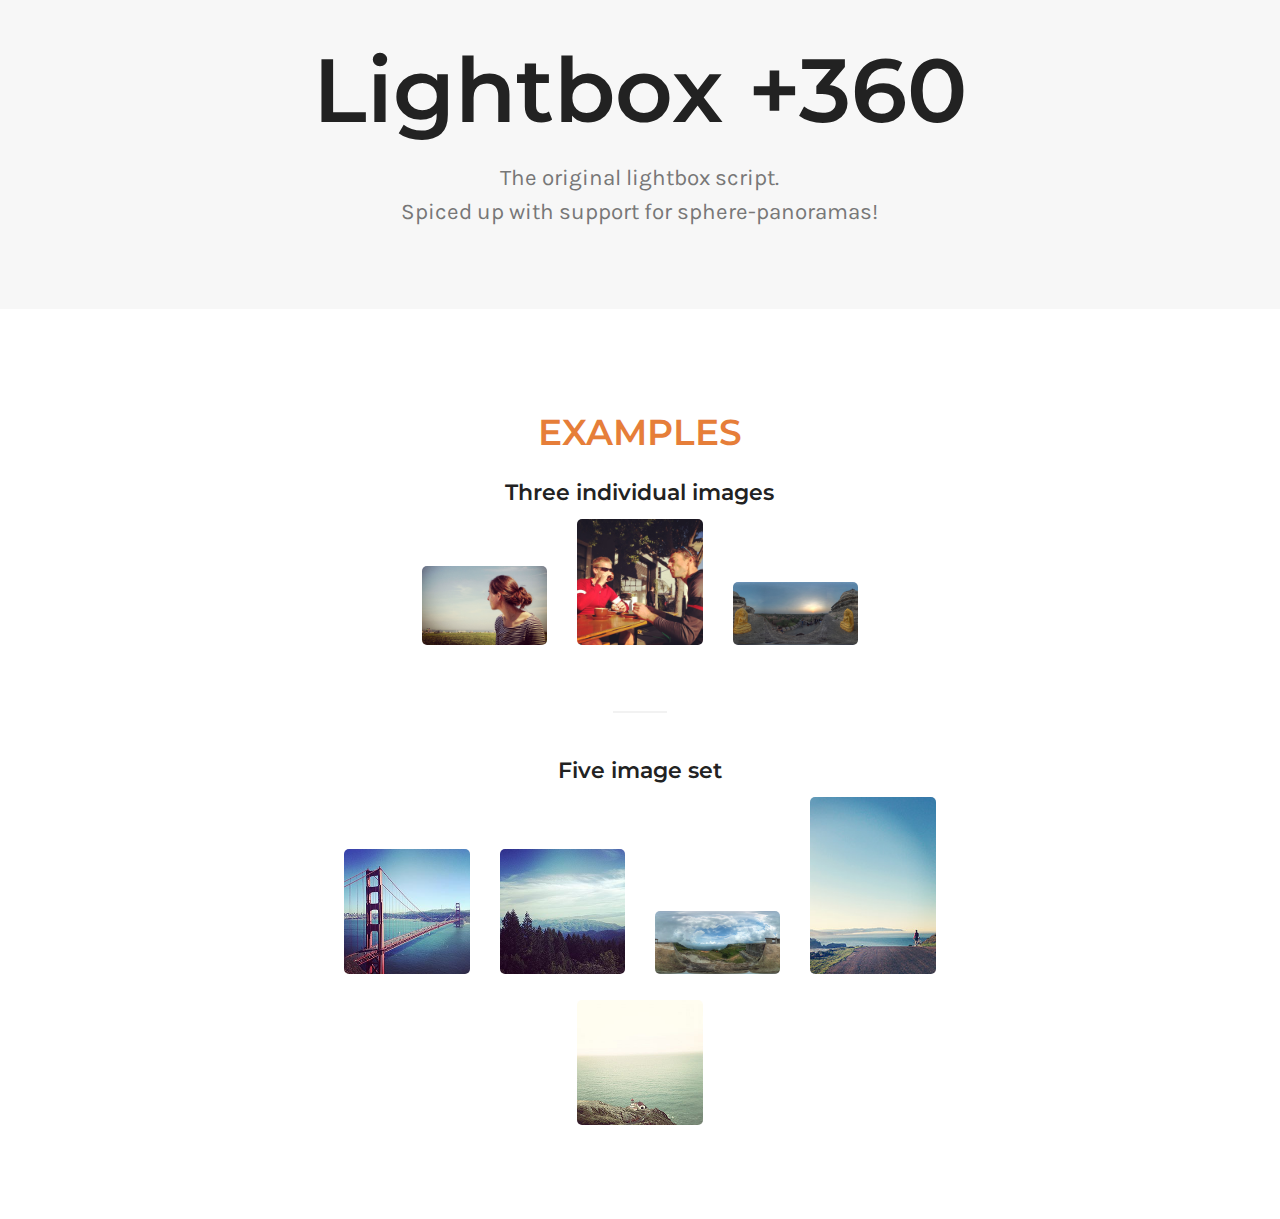
==== test.html @ b04101b5 "fix iOS texture, add test.html" ====
<!DOCTYPE html>
<html lang="en-us">
<head>
	<meta charset="utf-8">

	<title>Lightbox +360</title>

	<meta name="description" lang="en" content="Lightbox is a script used to overlay images on the current page. It's a snap to setup and works on all modern browsers."/>
	<meta name="author" content="Lokesh Dhakar">
	<meta name="viewport" content="width=device-width, initial-scale=1">

	<link rel="shortcut icon" href="img/demopage/favicon.png">
	<link rel="stylesheet" href="http://fonts.googleapis.com/css?family=Karla%7CMontserrat">
	<link rel="stylesheet" href="css/screen.css">
	<link rel="stylesheet" href="css/lightbox.css">

</head>
<body>

	<header>
		<div class="container">
			<h1 class="logo">Lightbox +360</h1>
			<p class="lead">
				The original lightbox script.<br />Spiced up with support for sphere-panoramas!
			</p>
		</div>
	</header>

	<section id="examples" class="examples-section">
		<div class="container">
			<h2>Examples</h2>
			<h3>Three individual images</h3>
			<div class="image-row">
				<a class="example-image-link" href="img/demopage/image-1.jpg" data-lightbox="example-1"><img class="example-image" src="img/demopage/image-1.jpg" alt="image-1" /></a>
				<a class="example-image-link" href="img/demopage/image-2.jpg" data-lightbox="example-2" data-title="Optional caption."><img class="example-image" src="img/demopage/image-2.jpg" alt="image-1"/></a>
				<a class="example-image-link" href="img/demopage/2015-04-21_06-07-51_R0010636-hdr-sph.jpg" data-lightbox="example-3" data-title="360° sphere-panorama" pano-type="sphere"><img class="example-image" src="img/demopage/2015-04-21_06-07-51_R0010636-hdr-sph.jpg" alt="2015-04-21_06-07-51_R0010636-hdr-sph"/></a>
			</div>

			<hr />

			<h3 style="clear: both;">Five image set</h3>

			<div class="image-row">
				<div class="image-set">
					<a class="example-image-link" href="img/demopage/image-3.jpg" data-lightbox="example-set" data-title="Click the right half of the image to move forward."><img class="example-image" src="img/demopage/thumb-3.jpg" alt=""/></a>
					<a class="example-image-link" href="img/demopage/image-4.jpg" data-lightbox="example-set" data-title="Or press the right arrow on your keyboard."><img class="example-image" src="img/demopage/thumb-4.jpg" alt="" /></a>
					<a class="example-image-link" href="img/demopage/2015-05-08_11-23-22_R0010751-sph-hdr.jpg" data-lightbox="example-set" data-title="You can view around with mouse-drag" pano-type="sphere"><img class="example-image" src="img/demopage/2015-05-08_11-23-22_R0010751-sph-hdr.jpg" alt="2015-05-08_11-23-22_R0010751-sph-hdr"/></a>
					<a class="example-image-link" href="img/demopage/image-5.jpg" data-lightbox="example-set" data-title="The next image in the set is preloaded as you're viewing."><img class="example-image" src="img/demopage/thumb-5.jpg" alt="" /></a>
					<a class="example-image-link" href="img/demopage/image-6.jpg" data-lightbox="example-set" data-title="Click anywhere outside the image or the X to the right to close."><img class="example-image" src="img/demopage/thumb-6.jpg" alt="" /></a>
				</div>
			</div>
		</div>
	</section>





	<script src="js/jquery-1.11.0.min.js"></script>
	<script src="js/lightbox.js"></script>
	
	<script src="js/gl-matrix.js"></script>
	
	<script src="pano/pano.js"></script>
	<script src="pano/sphere.js"></script>	
	<script src="pano/shader_loader.js"></script>
	<script src="pano/file_loader.js"> </script>
	<script src="pano/texture_loader.js"> </script>
	<script src="pano/input_handler.js"> </script>
	<script src="pano/fullscreen.js"></script>
	
</body>
</html>
---- css/screen.css ----
article,aside,details,figcaption,figure,footer,header,hgroup,main,nav,section,summary{display:block}audio,canvas,video{display:inline-block}audio:not([controls]){display:none;height:0}[hidden]{display:none}html{background:#fff;color:#000;font-family:sans-serif;-ms-text-size-adjust:100%;-webkit-text-size-adjust:100%}body{margin:0}a:focus{outline:thin dotted}a:active,a:hover{outline:0}h1{font-size:2em;margin:0.67em 0}abbr[title]{border-bottom:1px dotted}b,strong{font-weight:bold}dfn{font-style:italic}hr{-moz-box-sizing:content-box;box-sizing:content-box;height:0}mark{background:#ff0;color:#000}code,kbd,pre,samp{font-family:monospace,serif;font-size:1em}pre{white-space:pre-wrap}q{quotes:"\201C" "\201D" "\2018" "\2019"}small{font-size:80%}sub,sup{font-size:75%;line-height:0;position:relative;vertical-align:baseline}sup{top:-0.5em}sub{bottom:-0.25em}img{border:0}svg:not(:root){overflow:hidden}figure{margin:0}fieldset{border:1px solid silver;margin:0 2px;padding:0.35em 0.625em 0.75em}legend{border:0;padding:0}button,input,select,textarea{font-family:inherit;font-size:100%;margin:0}button,input{line-height:normal}button,select{text-transform:none}button,html input[type='button'],input[type='reset'],input[type='submit']{-webkit-appearance:button;cursor:pointer}button[disabled],html input[disabled]{cursor:default}input[type='checkbox'],input[type='radio']{box-sizing:border-box;padding:0}input[type='search']{-webkit-appearance:textfield;-moz-box-sizing:content-box;-webkit-box-sizing:content-box;box-sizing:content-box}input[type='search']::-webkit-search-cancel-button,input[type='search']::-webkit-search-decoration{-webkit-appearance:none}button::-moz-focus-inner,input::-moz-focus-inner{border:0;padding:0}textarea{overflow:auto;vertical-align:top}table{border-collapse:collapse;border-spacing:0}html{font:100%/1.5 "Karla","lucida grande",sans-serif,sans-serif;font-weight:400}@media (min-width: 40rem){html{font-size:106%}}@media (min-width: 64rem){html{font-size:112%}}body{color:#777;background-color:#fff}h1,h2,h3,h4,h5{color:#222;line-height:1.2em;font-family:"Montserrat","Helvetica",sans-serif;font-weight:600}h1{font-size:3.5rem;margin:0 0 0.2em 0}@media (min-width: 40rem){h1{font-size:4.5rem}}@media (min-width: 64rem){h1{font-size:5rem}}h2{color:#e67e39;margin-bottom:1.5rem;font-size:1.5rem;text-transform:uppercase}@media (min-width: 40rem){h2{font-size:2rem}}h3{font-size:1.2rem;margin-bottom:0.5rem}blockquote{margin:0}blockquote p{color:#bbb;font-style:italic;margin-bottom:1.5rem}cite{color:#bbb}p{margin:0 auto 2em auto;text-align:left}.lead{max-width:45rem;font-size:1.25rem}ol{list-style-type:decimal}ul,ol{margin:0 0 1.25em 0}li{margin-bottom:2em}li.last-list-item{border-bottom:none}dt{font-weight:bold}dd{margin-bottom:1.625em}strong{font-weight:bold}i{font-style:italic}em{font-style:normal}a{color:#4ae;text-decoration:none}a:hover{text-decoration:underline}::-moz-selection,::selection{background:#e67e39;color:#fff}.sub-point{display:block;font-size:0.75rem}*,*:before,*:after{-webkit-box-sizing:border-box;-moz-box-sizing:border-box;box-sizing:border-box}body{margin:0;padding:0;background:#fff}section{border-top:2px solid #f2f2f2;text-align:center;padding:2rem 0}section:first-of-type{border-top:none}@media (min-width: 40rem){section{padding:4rem 0}}.container{margin:0 auto;max-width:40rem;width:90%}.row{*zoom:1}.row:after{content:"";display:table;clear:both}header{padding:2rem 0;background-color:#f7f7f7;text-align:center}header p{text-align:center}.example-image-link{display:inline-block;padding:4px;margin:0 0.5rem 1rem 0.5rem;background-color:#fff;line-height:0;-webkit-transition:background-color 0.1s ease-out;-moz-transition:background-color 0.1s ease-out;-o-transition:background-color 0.1s ease-out;transition:background-color 0.1s ease-out;-webkit-border-radius:6px;-moz-border-radius:6px;-ms-border-radius:6px;-o-border-radius:6px;border-radius:6px}.example-image-link:hover{background-color:#4ae}.example-image{width:7rem;-webkit-border-radius:5px;-moz-border-radius:5px;-ms-border-radius:5px;-o-border-radius:5px;border-radius:5px}.how-to-use-section p,.how-to-use-section ol,.how-to-use-section ul,.how-to-use-section pre{text-align:left}fieldset{border:none}.donate-button{width:100%}@media (min-width: 40rem){.donate-button{width:auto}}footer{padding:2rem 0;background-color:#f7f7f7;text-align:center}footer p{text-align:center}footer .button{margin-top:0.5rem}.sharing-section{position:fixed;z-index:10;top:20px;right:0}code{color:#777;background-color:#f2f2f2;-webkit-border-radius:6px;-moz-border-radius:6px;-ms-border-radius:6px;-o-border-radius:6px;border-radius:6px;font-family:Consolas,Courier,monospace;font-size:0.9rem;padding:0.1rem 0.3rem;position:relative;top:-1px}pre{background-color:#f2f2f2;-webkit-border-radius:6px;-moz-border-radius:6px;-ms-border-radius:6px;-o-border-radius:6px;border-radius:6px;padding:0 0.5rem 0.1rem 0.5rem}pre code{padding:0;font-size:0.7rem;border:none}.column{margin-bottom:1.5rem}@media (min-width: 40rem){.column{float:left;margin:0;padding-left:1rem;padding-right:1rem}.column.full{width:100%}.column.two-thirds{width:66.7%}.column.half{width:50%}.column.third{width:33.3%}.column.fourth{width:24.95%}.column.flow-opposite{float:right}}ul{margin:0;text-align:left}@media (min-width: 40rem){ul{display:inline-block}}.button{display:block;padding:0.7rem 2rem;margin-bottom:0.5rem;border:none;color:#fff;background-color:#4ae;font-size:1.2rem;font-weight:bold;text-transform:uppercase;-webkit-border-radius:6px;-moz-border-radius:6px;-ms-border-radius:6px;-o-border-radius:6px;border-radius:6px;vertical-align:middle;white-space:nowrap}.button:hover{background:#1595ea;text-decoration:none}@media (min-width: 40rem){.button{display:inline-block;margin:0 0.25rem}}.button-minor{padding:0.35rem 1rem;border:2px solid #4ae;color:#4ae;background-color:transparent;font-size:0.8rem}.button-minor:hover{color:#fff}hr{border:0;border-top:2px solid #f2f2f2;margin:2rem auto;width:3rem}@media (min-width: 40rem){hr{margin:2.5rem auto}}
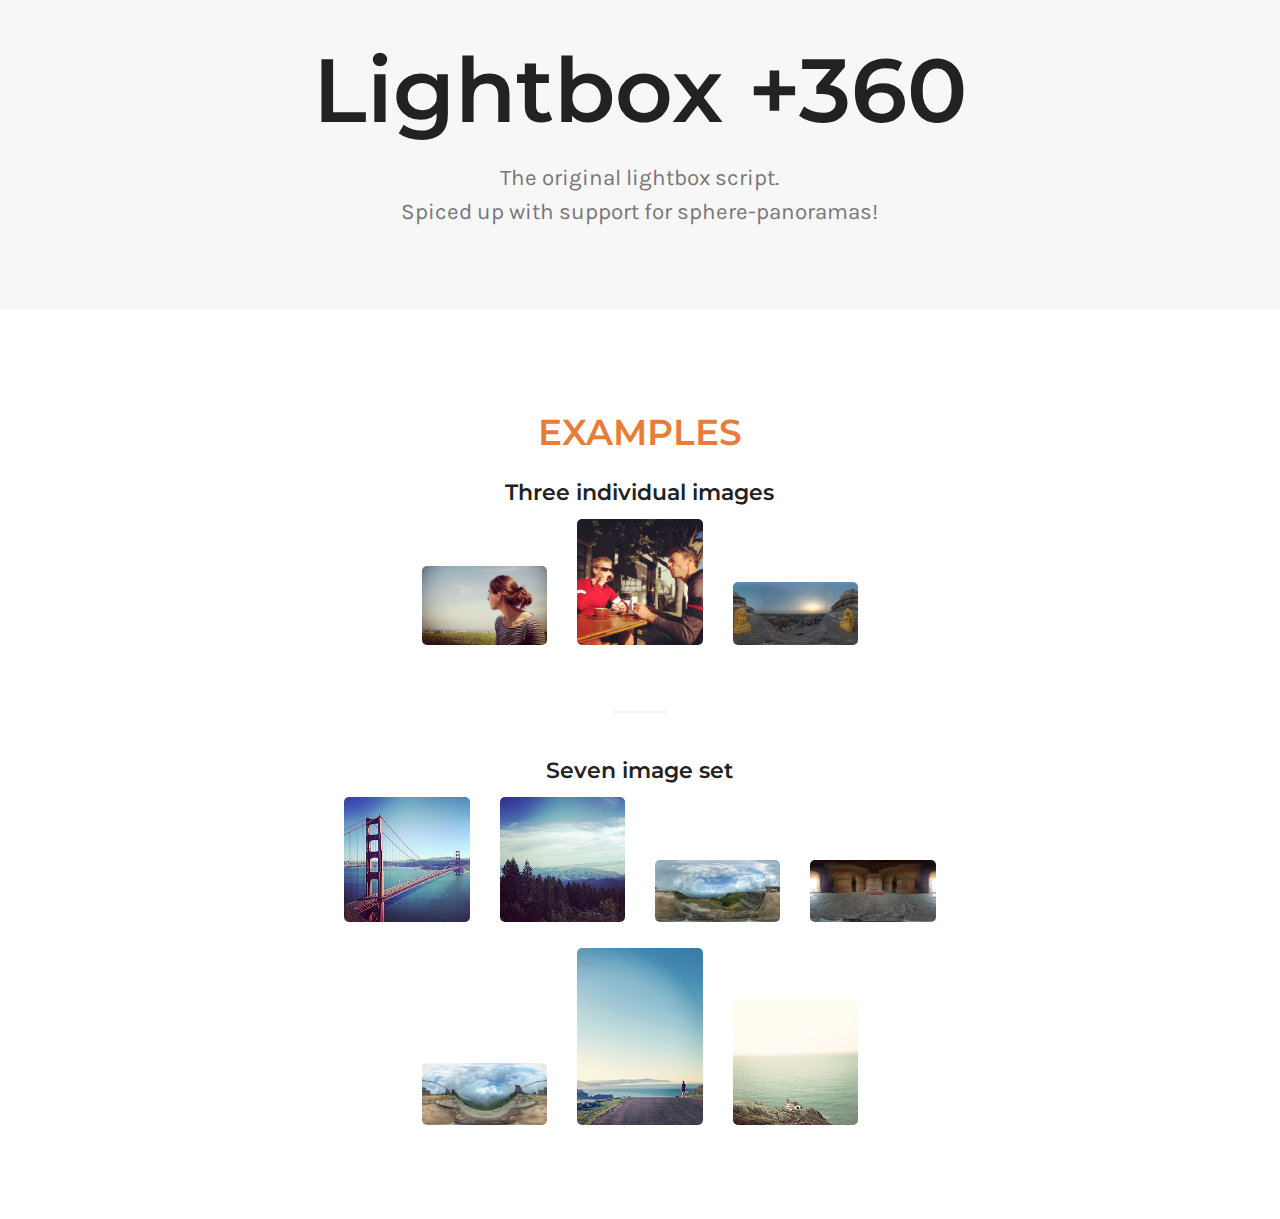
==== commit ceac49cc: "zoom-input, pano-size via html" ====
--- a/test.html
+++ b/test.html
@@ -38,13 +38,15 @@
 
 			<hr />
 
-			<h3 style="clear: both;">Five image set</h3>
+			<h3 style="clear: both;">Seven image set</h3>
 
 			<div class="image-row">
 				<div class="image-set">
 					<a class="example-image-link" href="img/demopage/image-3.jpg" data-lightbox="example-set" data-title="Click the right half of the image to move forward."><img class="example-image" src="img/demopage/thumb-3.jpg" alt=""/></a>
 					<a class="example-image-link" href="img/demopage/image-4.jpg" data-lightbox="example-set" data-title="Or press the right arrow on your keyboard."><img class="example-image" src="img/demopage/thumb-4.jpg" alt="" /></a>
-					<a class="example-image-link" href="img/demopage/2015-05-08_11-23-22_R0010751-sph-hdr.jpg" data-lightbox="example-set" data-title="You can view around with mouse-drag" pano-type="sphere"><img class="example-image" src="img/demopage/2015-05-08_11-23-22_R0010751-sph-hdr.jpg" alt="2015-05-08_11-23-22_R0010751-sph-hdr"/></a>
+					<a class="example-image-link" href="img/demopage/2015-05-08_11-23-22_R0010751-sph-hdr.jpg" data-lightbox="example-set" data-title="You can view around with mouse or touch" pano-type="sphere"><img class="example-image" src="img/demopage/2015-05-08_11-23-22_R0010751-sph-hdr.jpg" alt="2015-05-08_11-23-22_R0010751-sph-hdr"/></a>
+					<a class="example-image-link" href="img/demopage/2015-04-21_17-44-50_R0010641-sph-hdr.jpg" data-lightbox="example-set" data-title="Uper right icon resizes to full window" pano-type="sphere"><img class="example-image" src="img/demopage/2015-04-21_17-44-50_R0010641-sph-hdr.jpg" alt="2015-04-21_17-44-50_R0010641-sph-hdr"/></a>
+					<a class="example-image-link" href="img/demopage/2015-05-08_11-34-38_R0010757-sph-hdr.jpg" data-lightbox="example-set" data-title="You can set individual size for each panorama" pano-type="sphere" pano-width="1024" pano-height="768"><img class="example-image" src="img/demopage/2015-05-08_11-34-38_R0010757-sph-hdr.jpg" alt="2015-05-08_11-34-38_R0010757-sph-hdr"/></a>
 					<a class="example-image-link" href="img/demopage/image-5.jpg" data-lightbox="example-set" data-title="The next image in the set is preloaded as you're viewing."><img class="example-image" src="img/demopage/thumb-5.jpg" alt="" /></a>
 					<a class="example-image-link" href="img/demopage/image-6.jpg" data-lightbox="example-set" data-title="Click anywhere outside the image or the X to the right to close."><img class="example-image" src="img/demopage/thumb-6.jpg" alt="" /></a>
 				</div>
@@ -67,7 +69,6 @@
 	<script src="pano/file_loader.js"> </script>
 	<script src="pano/texture_loader.js"> </script>
 	<script src="pano/input_handler.js"> </script>
-	<script src="pano/fullscreen.js"></script>
 	
 </body>
 </html>
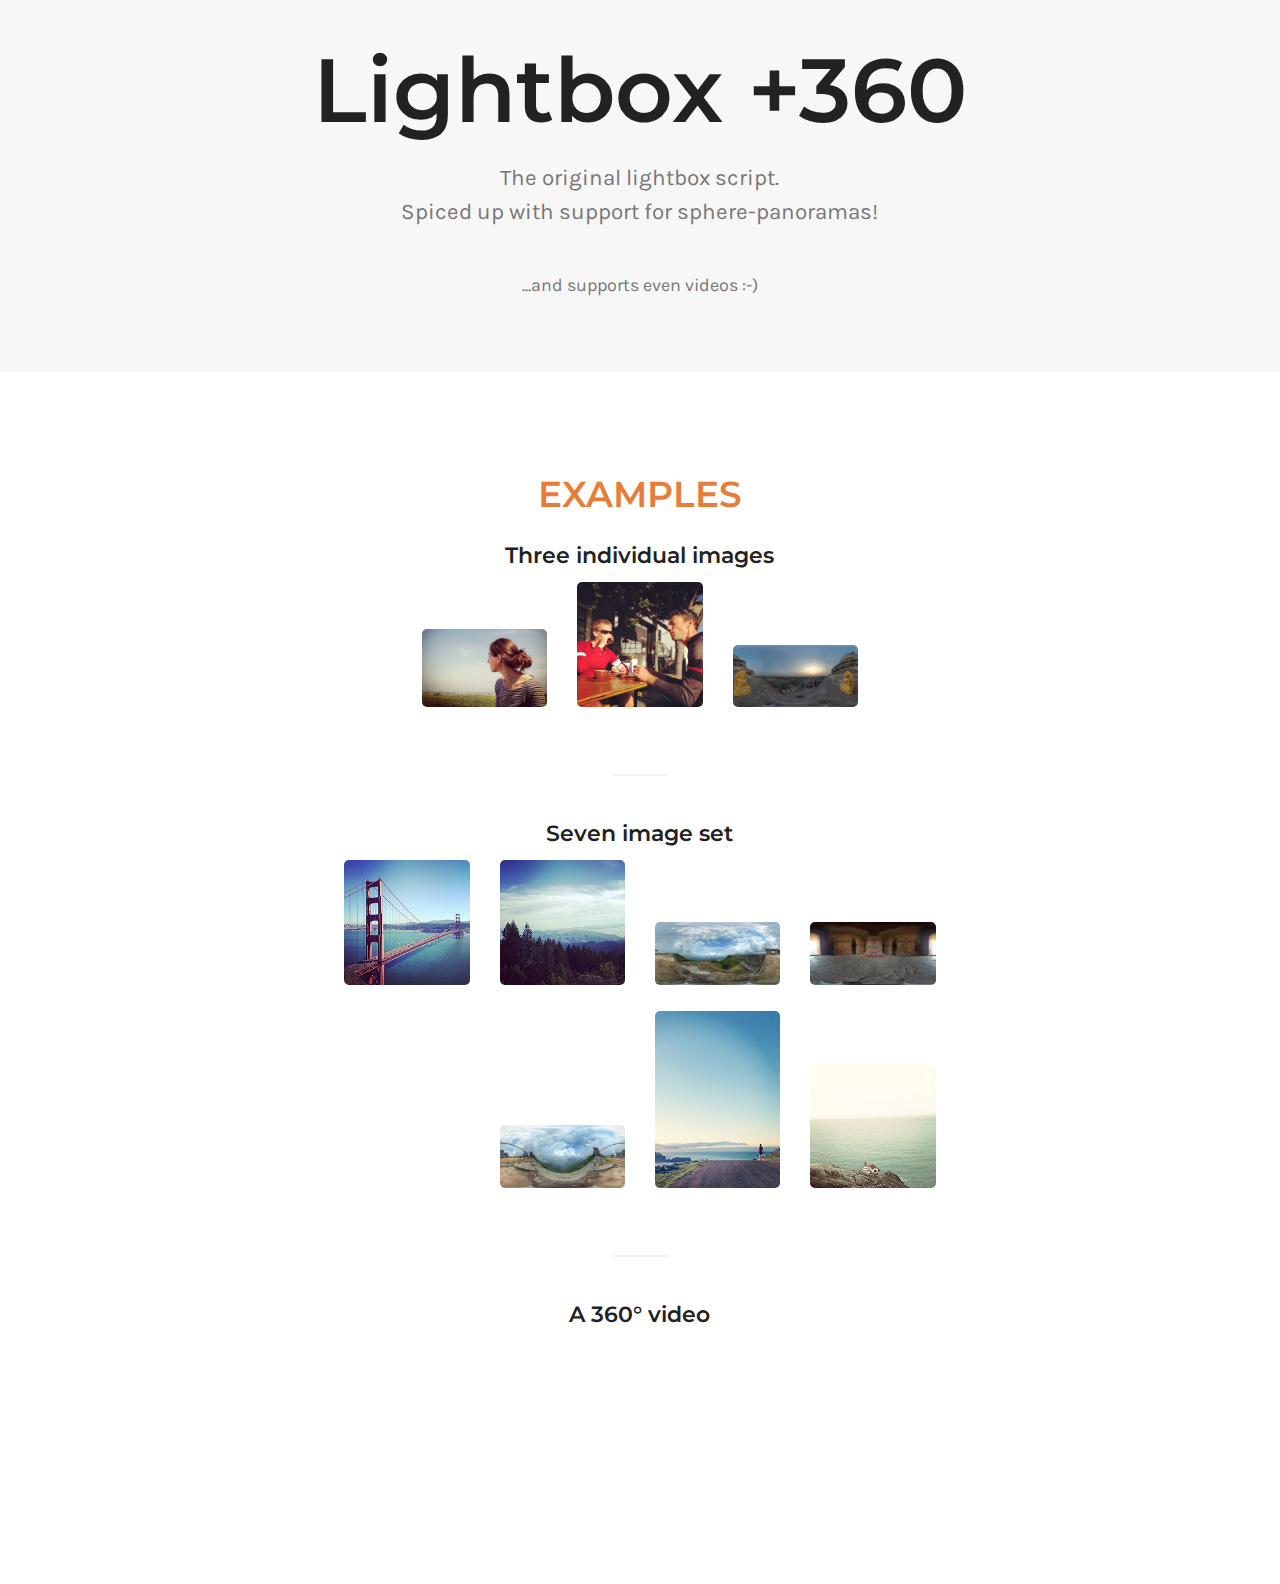
==== commit 5879370d: "video support" ====
--- a/test.html
+++ b/test.html
@@ -21,7 +21,10 @@
 		<div class="container">
 			<h1 class="logo">Lightbox +360</h1>
 			<p class="lead">
-				The original lightbox script.<br />Spiced up with support for sphere-panoramas!
+				The original lightbox script.<br />Spiced up with support for sphere-panoramas!</br>
+			</p>
+			<p>
+				...and supports even videos :-)
 			</p>
 		</div>
 	</header>
@@ -34,6 +37,7 @@
 				<a class="example-image-link" href="img/demopage/image-1.jpg" data-lightbox="example-1"><img class="example-image" src="img/demopage/image-1.jpg" alt="image-1" /></a>
 				<a class="example-image-link" href="img/demopage/image-2.jpg" data-lightbox="example-2" data-title="Optional caption."><img class="example-image" src="img/demopage/image-2.jpg" alt="image-1"/></a>
 				<a class="example-image-link" href="img/demopage/2015-04-21_06-07-51_R0010636-hdr-sph.jpg" data-lightbox="example-3" data-title="360° sphere-panorama" pano-type="sphere"><img class="example-image" src="img/demopage/2015-04-21_06-07-51_R0010636-hdr-sph.jpg" alt="2015-04-21_06-07-51_R0010636-hdr-sph"/></a>
+				
 			</div>
 
 			<hr />
@@ -46,11 +50,20 @@
 					<a class="example-image-link" href="img/demopage/image-4.jpg" data-lightbox="example-set" data-title="Or press the right arrow on your keyboard."><img class="example-image" src="img/demopage/thumb-4.jpg" alt="" /></a>
 					<a class="example-image-link" href="img/demopage/2015-05-08_11-23-22_R0010751-sph-hdr.jpg" data-lightbox="example-set" data-title="You can view around with mouse or touch" pano-type="sphere"><img class="example-image" src="img/demopage/2015-05-08_11-23-22_R0010751-sph-hdr.jpg" alt="2015-05-08_11-23-22_R0010751-sph-hdr"/></a>
 					<a class="example-image-link" href="img/demopage/2015-04-21_17-44-50_R0010641-sph-hdr.jpg" data-lightbox="example-set" data-title="Uper right icon resizes to full window" pano-type="sphere"><img class="example-image" src="img/demopage/2015-04-21_17-44-50_R0010641-sph-hdr.jpg" alt="2015-04-21_17-44-50_R0010641-sph-hdr"/></a>
+					
+
+			<a class="example-image-link" href="video/video.mp4" data-lightbox="example-set" data-title="360° video" pano-type="sphere-video"><video class="example-image" src="video/video.mp4" /></a>
+					
 					<a class="example-image-link" href="img/demopage/2015-05-08_11-34-38_R0010757-sph-hdr.jpg" data-lightbox="example-set" data-title="You can set individual size for each panorama" pano-type="sphere" pano-width="1024" pano-height="768"><img class="example-image" src="img/demopage/2015-05-08_11-34-38_R0010757-sph-hdr.jpg" alt="2015-05-08_11-34-38_R0010757-sph-hdr"/></a>
 					<a class="example-image-link" href="img/demopage/image-5.jpg" data-lightbox="example-set" data-title="The next image in the set is preloaded as you're viewing."><img class="example-image" src="img/demopage/thumb-5.jpg" alt="" /></a>
 					<a class="example-image-link" href="img/demopage/image-6.jpg" data-lightbox="example-set" data-title="Click anywhere outside the image or the X to the right to close."><img class="example-image" src="img/demopage/thumb-6.jpg" alt="" /></a>
 				</div>
 			</div>
+			
+			<hr />
+			
+			<h3 style="clear: both;">A 360° video</h3>
+			<a class="example-image-link" href="video/video.mp4" data-lightbox="example-video" data-title="360° video" pano-type="sphere-video"><video id="video" class="example-image" src="video/video.mp4" /></a>
 		</div>
 	</section>
 
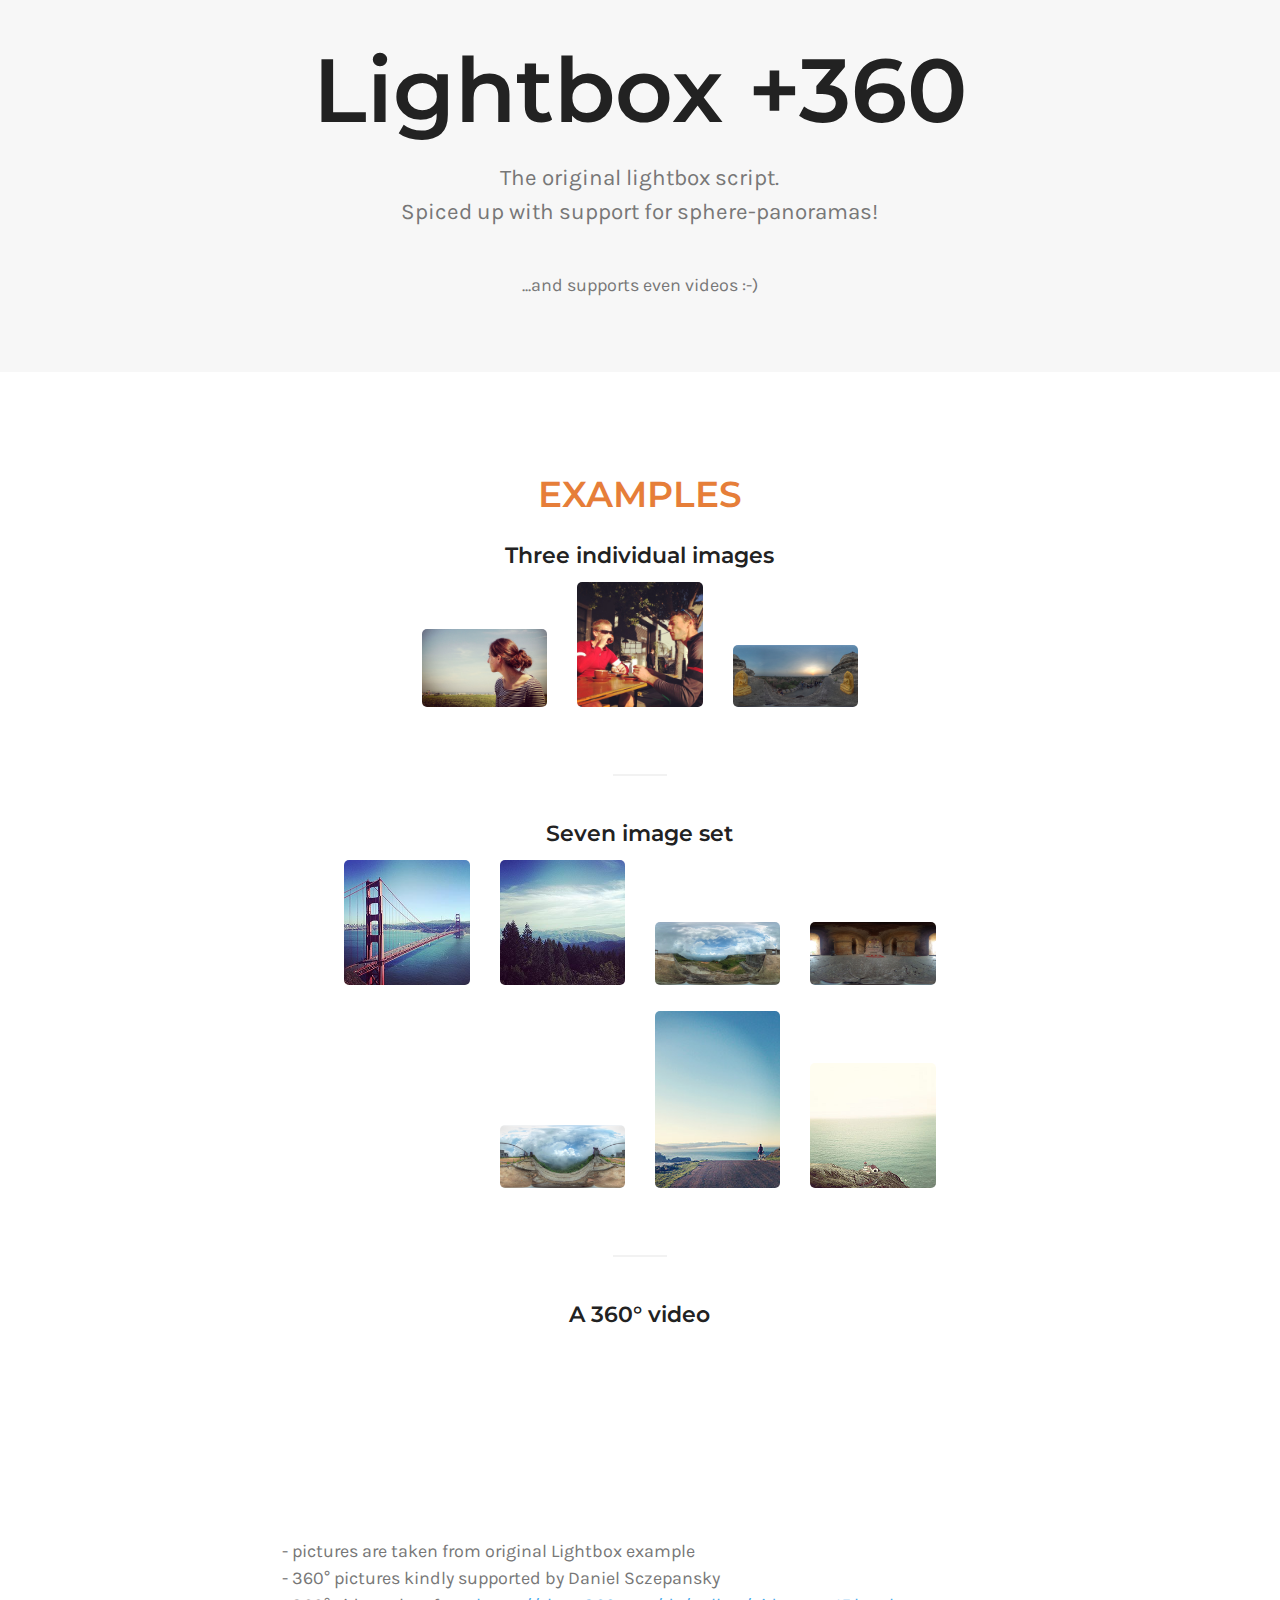
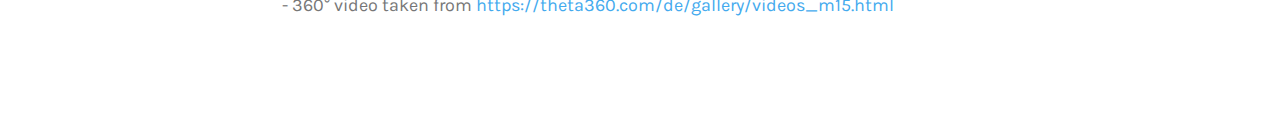
==== commit 8dafa329: "added photo credits" ====
--- a/test.html
+++ b/test.html
@@ -65,6 +65,13 @@
 			<h3 style="clear: both;">A 360° video</h3>
 			<a class="example-image-link" href="video/video.mp4" data-lightbox="example-video" data-title="360° video" pano-type="sphere-video"><video id="video" class="example-image" src="video/video.mp4" /></a>
 		</div>
+		<div class="container">
+			<p></br>
+				- pictures are taken from original Lightbox example</br>
+				- 360° pictures kindly supported by Daniel Sczepansky</br>
+				- 360° video taken from <a href="https://theta360.com/de/gallery/videos_m15.html">https://theta360.com/de/gallery/videos_m15.html</a>
+			</p>
+		</div>
 	</section>
 
 
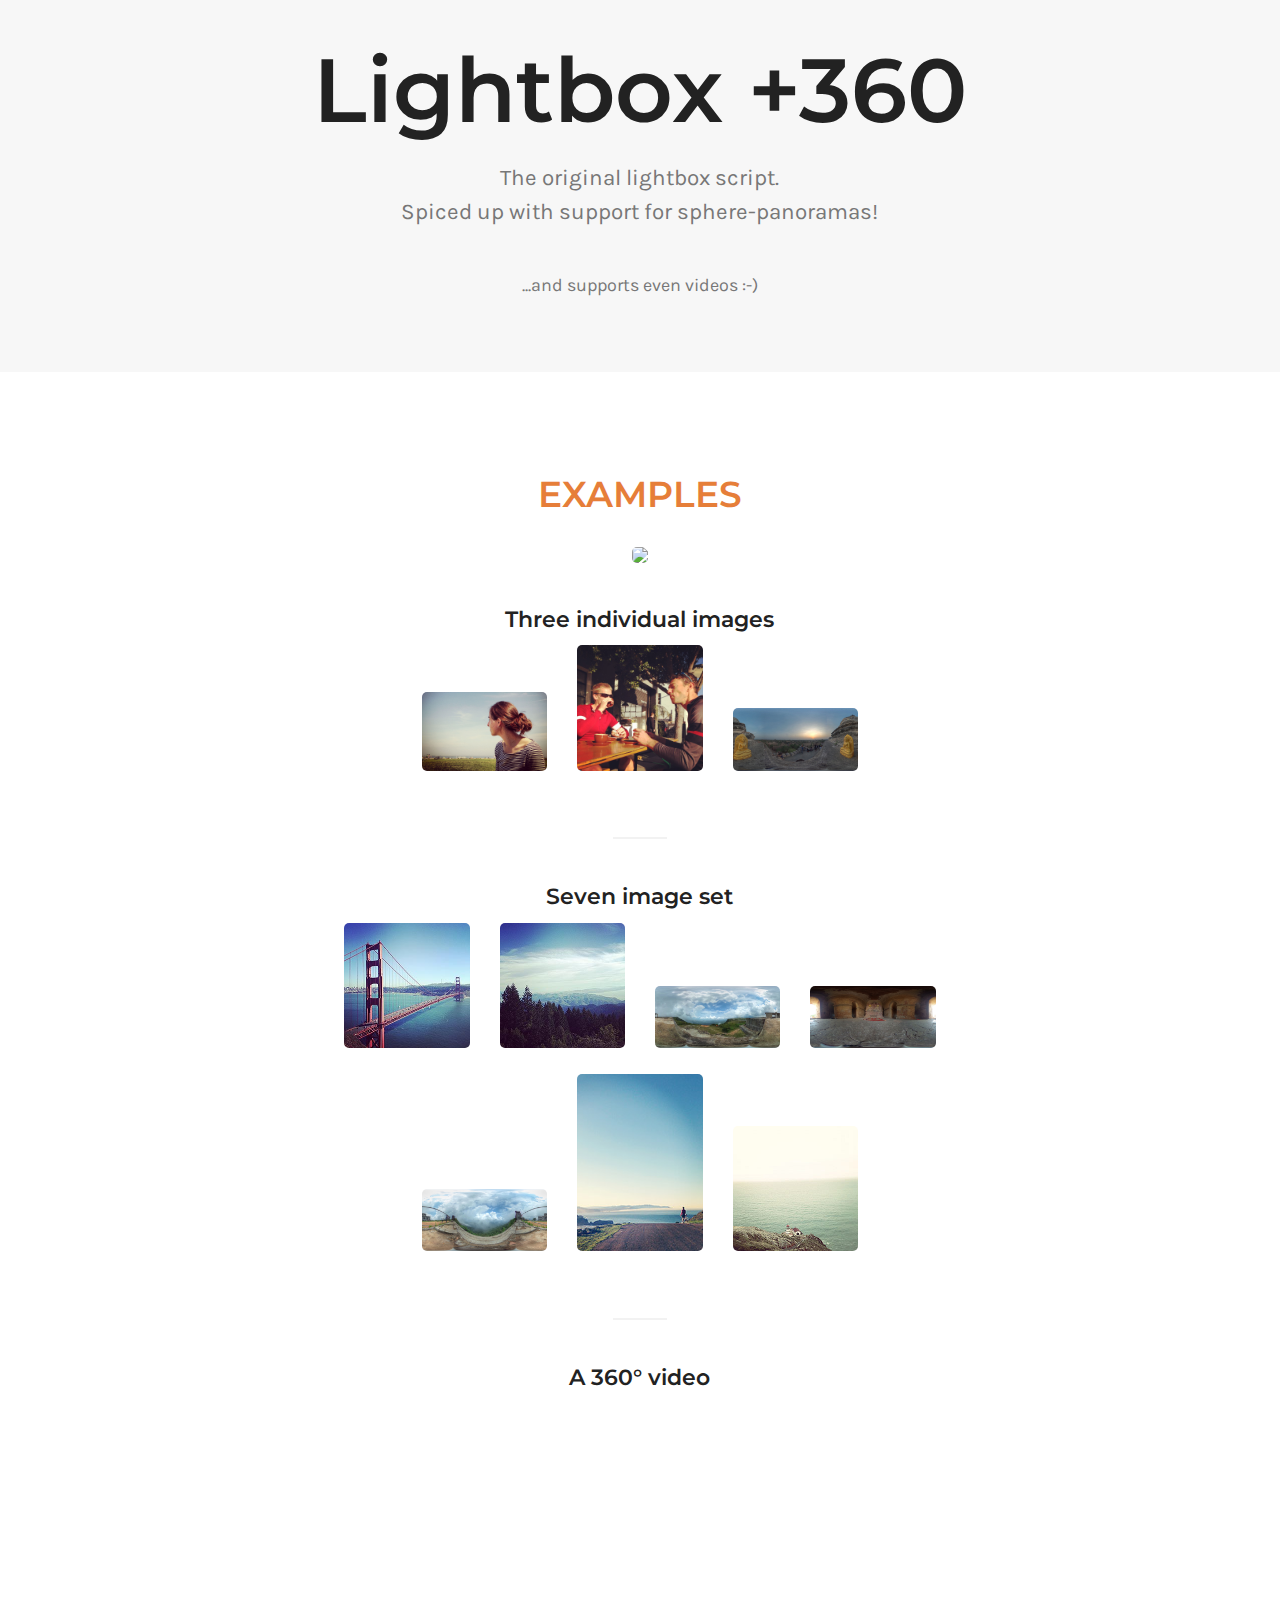
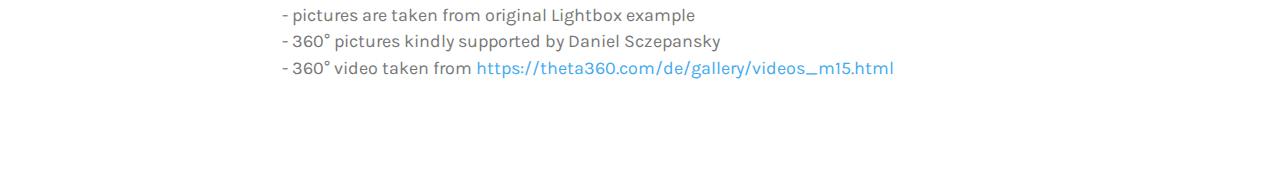
==== commit 0b2e91e7: "- added support for different domain source by setting crossOrigin parameter for these images" ====
--- a/test.html
+++ b/test.html
@@ -32,6 +32,9 @@
 	<section id="examples" class="examples-section">
 		<div class="container">
 			<h2>Examples</h2>
+
+			<a class="example-image-link" href="https://image.shutterstock.com/z/stock-photo-beautiful-degree-panorama-at-the-beach-of-masoala-national-park-madagascar-284490797.jpg" data-lightbox="cors-test" data-title="cors-test" pano-type="sphere"><img class="example-image" src="https://image.shutterstock.com/z/stock-photo-beautiful-degree-panorama-at-the-beach-of-masoala-national-park-madagascar-284490797.jpg" /></a>
+
 			<h3>Three individual images</h3>
 			<div class="image-row">
 				<a class="example-image-link" href="img/demopage/image-1.jpg" data-lightbox="example-1"><img class="example-image" src="img/demopage/image-1.jpg" alt="image-1" /></a>
@@ -50,10 +53,6 @@
 					<a class="example-image-link" href="img/demopage/image-4.jpg" data-lightbox="example-set" data-title="Or press the right arrow on your keyboard."><img class="example-image" src="img/demopage/thumb-4.jpg" alt="" /></a>
 					<a class="example-image-link" href="img/demopage/2015-05-08_11-23-22_R0010751-sph-hdr.jpg" data-lightbox="example-set" data-title="You can view around with mouse or touch" pano-type="sphere"><img class="example-image" src="img/demopage/2015-05-08_11-23-22_R0010751-sph-hdr.jpg" alt="2015-05-08_11-23-22_R0010751-sph-hdr"/></a>
 					<a class="example-image-link" href="img/demopage/2015-04-21_17-44-50_R0010641-sph-hdr.jpg" data-lightbox="example-set" data-title="Uper right icon resizes to full window" pano-type="sphere"><img class="example-image" src="img/demopage/2015-04-21_17-44-50_R0010641-sph-hdr.jpg" alt="2015-04-21_17-44-50_R0010641-sph-hdr"/></a>
-					
-
-			<a class="example-image-link" href="video/video.mp4" data-lightbox="example-set" data-title="360° video" pano-type="sphere-video"><video class="example-image" src="video/video.mp4" /></a>
-					
 					<a class="example-image-link" href="img/demopage/2015-05-08_11-34-38_R0010757-sph-hdr.jpg" data-lightbox="example-set" data-title="You can set individual size for each panorama" pano-type="sphere" pano-width="1024" pano-height="768"><img class="example-image" src="img/demopage/2015-05-08_11-34-38_R0010757-sph-hdr.jpg" alt="2015-05-08_11-34-38_R0010757-sph-hdr"/></a>
 					<a class="example-image-link" href="img/demopage/image-5.jpg" data-lightbox="example-set" data-title="The next image in the set is preloaded as you're viewing."><img class="example-image" src="img/demopage/thumb-5.jpg" alt="" /></a>
 					<a class="example-image-link" href="img/demopage/image-6.jpg" data-lightbox="example-set" data-title="Click anywhere outside the image or the X to the right to close."><img class="example-image" src="img/demopage/thumb-6.jpg" alt="" /></a>
